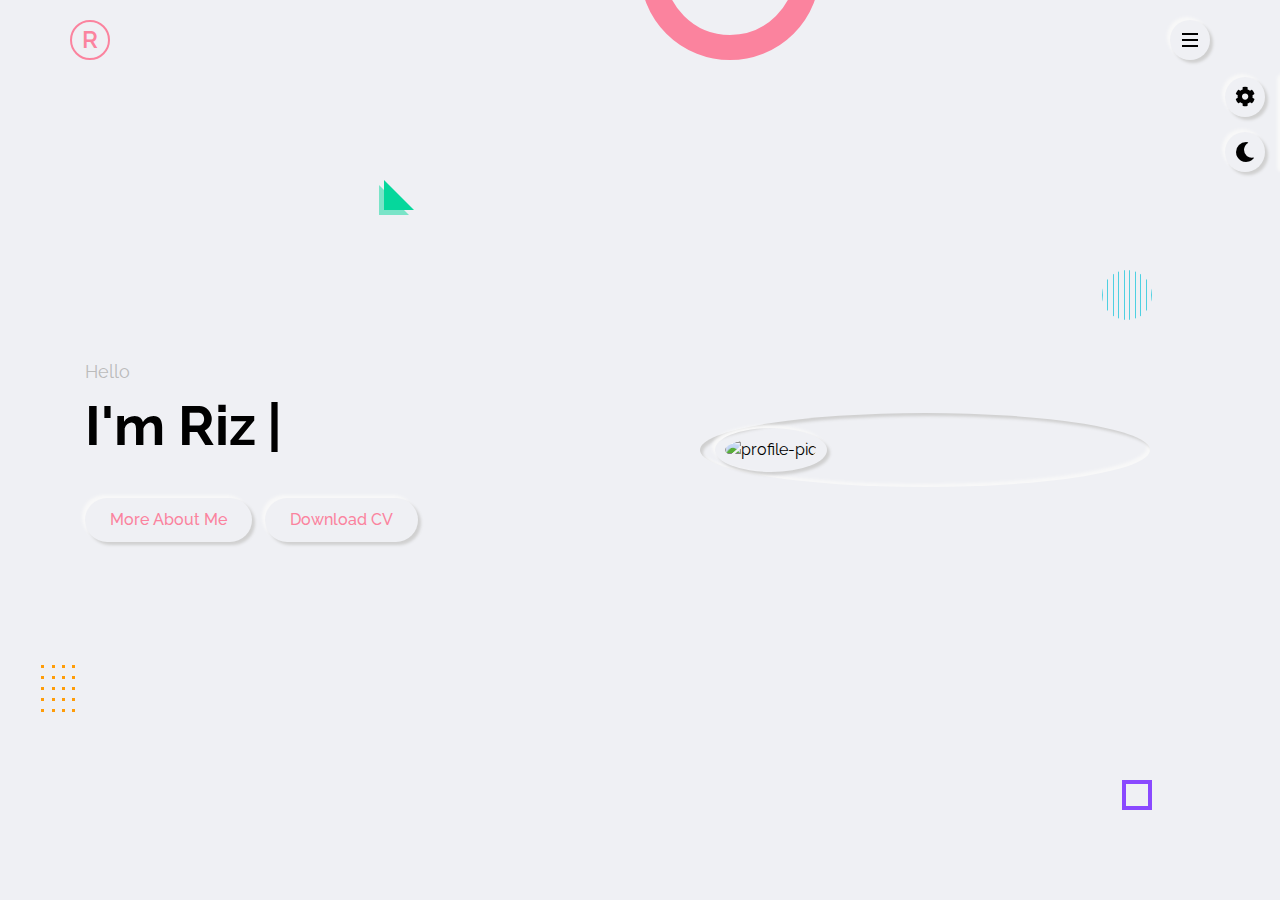
==== index.html @ 21bbe777 "Update index.html" ====
<!DOCTYPE html>
<html lang="zxx">
  <head>

    <meta charset="utf-8" />
    <title>RzkyyDev - Portofolio</title>
    <meta name="viewport" content="width=device-width,initial-scale=1.0" />
    <!-- font awesome -->
    <link rel="stylesheet" type="text/css" href="css/font-awesome.css" />
    <!-- main css -->
    <link rel="stylesheet" type="text/css" href="css/style.css" />
    <!-- responsive css -->
    <link rel="stylesheet" type="text/css" href="css/responsive.css" />
    <!-- default color skin -->
    <link rel="stylesheet" type="text/css" href="css/skins/color-1.css" />
    <!-- style switcher - for demo purpose only -->
    <link
      rel="stylesheet"
      type="text/css"
      class="alternate-style"
      title="color-1"
      href="css/skins/color-1.css"
      disabled
    />
    <link
      rel="stylesheet"
      type="text/css"
      class="alternate-style"
      title="color-2"
      href="css/skins/color-2.css"
      disabled
    />
    <link
      rel="stylesheet"
      type="text/css"
      class="alternate-style"
      title="color-3"
      href="css/skins/color-3.css"
      disabled
    />
    <link
      rel="stylesheet"
      type="text/css"
      class="alternate-style"
      title="color-4"
      href="css/skins/color-4.css"
      disabled
    />
    <link
      rel="stylesheet"
      type="text/css"
      class="alternate-style"
      title="color-5"
      href="css/skins/color-5.css"
      disabled
    />
    <!-- style switcher css -->
    <link rel="stylesheet" type="text/css" href="css/style-switcher.css" />

    <link rel="icon" type="image/png" href="https://telegra.ph/file/8cb354d6f7e291d502a62.jpg" />
  </head>

  <body>
    <!-- preloader start -->
    <div class="preloader">
      <div class="box">
        <div></div>
        <div></div>
        <div></div>
      </div>
    </div>
    <!-- preloader start -->

    <!-- header start -->
    <header class="header">
      <div class="container">
        <div class="row justify-content-between">
          <div class="logo">
            <a href="index.html">R</a>
          </div>
          <div class="hamburger-btn outer-shadow hover-in-shadow">
            <span></span>
          </div>
        </div>
      </div>
    </header>
    <!-- header end -->

    <!-- navigation menu start -->
    <nav class="nav-menu">
      <div class="close-nav-menu outer-shadow hover-in-shadow">&times;</div>
      <div class="nav-menu-inner">
        <ul>
          <li>
            <a href="#home" class="link-item inner-shadow active">Home</a>
          </li>
          <li>
            <a href="#about" class="link-item outer-shadow hover-in-shadow"
              >About</a
            >
          </li>
          <li>
            <a href="#services" class="link-item outer-shadow hover-in-shadow"
              >Services</a
            >
          </li>
          <li>
            <a href="#portfolio" class="link-item outer-shadow hover-in-shadow"
              >Portfolio</a
            >
          </li>
         <li>
            <a href="#contact" class="link-item outer-shadow hover-in-shadow"
              >Contact</a
            >
          </li>
        </ul>
      </div>
      <!-- copyright text -->
      <p class="copyright-text">&copy; 2022 RzkyFdlh</p>
    </nav>
    <div class="fade-out-effect"></div>
    <!-- navigation menu end -->

    <!-- home section start -->
    <section class="home-section section active" id="home">
      <!-- effect wrap start -->
      <div class="effect-wrap">
        <div class="effect effect-1"></div>
        <div class="effect effect-2">
          <div></div>
          <div></div>
          <div></div>
          <div></div>
          <div></div>
          <div></div>
          <div></div>
          <div></div>
          <div></div>
          <div></div>
          <div></div>
          <div></div>
          <div></div>
          <div></div>
          <div></div>
          <div></div>
          <div></div>
          <div></div>
          <div></div>
          <div></div>
        </div>
        <div class="effect effect-3"></div>
        <div class="effect effect-4"></div>
        <div class="effect effect-5">
          <div></div>
          <div></div>
          <div></div>
          <div></div>
          <div></div>
          <div></div>
          <div></div>
          <div></div>
          <div></div>
          <div></div>
        </div>
      </div>
      <!-- effect wrap end -->
      <div class="container">
        <div class="row full-screen align-items-center">
          <div class="home-text">
            <p>Hello</p>
            <h2 class="textAnimated"></h2>
            <a
              href="#about"
              class="link-item btn-1 outer-shadow hover-in-shadow"
              >More About Me</a
            >&ensp;
            <a
              href="/download/CV - M. Rizky Fadilah.pdf"
              class="link-item btn-1 outer-shadow hover-in-shadow"
              >Download CV</a
            >
          </div>
          <div class="home-img">
            <div class="img-box inner-shadow">
              <img src="https://telegra.ph/file/84972023083168a5ad133.jpg" class="outer-shadow" alt="profile-pic" />
            </div>
          </div>
        </div>
      </div>
    </section>
    <!-- home section end -->

    <!-- about section start -->
    <section class="about-section section" id="about">
      <div class="container">
        <div class="row">
          <div class="section-title">
            <h2 data-heading="main info">About Me</h2>
          </div>
        </div>
        <div class="row">
          <div class="about-img">
            <div class="img-box inner-shadow">
              <img src="https://telegra.ph/file/97f4ea877b78070648693.jpg" class="outer-shadow" alt="profil-pic" />
            </div>
            <!-- social links start -->
            <div class="social-links">
              <a
                href="https://www.facebook.com/RizkyFadilah88"
                class="outer-shadow hover-in-shadow"
                target="_blank"
                ><i class="fab fa-facebook-f"></i
              ></a>
              <a
                href="https://www.instagram.com/rizkyfadilah8_/"
                class="outer-shadow hover-in-shadow"
                target="_blank"
                ><i class="fab fa-instagram"></i
              ></a>
              <a
                href="https://wa.me/6282387804410"
                class="outer-shadow hover-in-shadow"
                target="_blank"
                ><i class="fab fa-whatsapp"></i
              ></a>
            </div>
            <!-- social links end -->
          </div>
          <div class="about-info">
            <p>
              <span
                >Hi! My name is Rizky Fadilah <br />
                I'm a Full Stack Developer</span
              >
              <br />
              <br />
              Saya belajar tentang pemrograman secara otodidak atau belajar sendiri. 
              Saya menggemari belajar tentang pemrograman sejak pandemi covid-19 bisa dibilang 2 tahun.
              Project pertama kali saya buat pada saat itu adalah bot WhatsApp, ya sekarang bot WhatsApp sudah begitu banyak tersebar dimana saja.
              Setelah project bot WhatsApp saya juga membuat game berbasis website bisa di cek <a href="https://Rizky878.github.io">Disini</a> sudah banyak game yang saya buat.
              <br />
              <br />
              Saya lahir di Tembilahan pada bulan September .., ....
              <br />
              </p>
            <a href="http://wa.me/6282255123081?text=.help" class="btn-1 outer-shadow hover-in-shadow"
              >BOT WhatsApp</a
            >
            <a
              href="#contact"
              class="link-item btn-1 outer-shadow hover-in-shadow"
              >Contact Me</a
            >
          </div>
        </div>
        <!-- about tabs start -->
        <div class="row">
          <div class="about-tabs">
            <span class="tab-item outer-shadow active" data-target=".skills"
              >Skills</span
            >
            <span class="tab-item" data-target=".experience">Experience</span>
            <span class="tab-item" data-target=".education">Education</span>
          </div>
        </div>
        <!-- about tabs end -->

        <!-- skills start -->
        <div class="row">
          <div class="skills tab-content active">
            <div class="row">
              <!-- skill item start -->
              <div class="skill-item">
                <div class="service-item-inner outer-shadow">
                  <div class="icon">
                    <img
                      src="img/icon/html.png"
                      class="img-fluid"
                    />
                  </div>
                  <h3>HTML</h3>
                </div>
              </div>
              <!-- skill item end -->

              <!-- skill item start -->
              <div class="skill-item">
                <div class="service-item-inner outer-shadow">
                  <div class="icon">
                    <img
                      src="img/icon/javascript.png"
                      class="img-fluid"
                    />
                  </div>
                  <h3>Javascript</h3>
                </div>
              </div>
              <!-- skill item end -->

              <!-- skill item start -->
              <div class="skill-item">
                <div class="service-item-inner outer-shadow">
                  <div class="icon">
                    <img
                      src="img/icon/React.png"
                      class="img-fluid"
                    />
                  </div>
                  <h3>React</h3>
                </div>
              </div>
              <!-- skill item end -->

              <!-- skill item start -->
              <div class="skill-item">
                <div class="service-item-inner outer-shadow">
                  <div class="icon">
                    <img
                      src="img/icon/bootstrap.png"
                      class="img-fluid"
                    />
                  </div>
                  <h3>Bootstrap</h3>
                </div>
              </div>
              <!-- skill item end -->

              <!-- skill item start -->
              <div class="skill-item">
                <div class="service-item-inner outer-shadow">
                  <div class="icon">
                    <img
                      src="img/icon/css.png"
                      class="img-fluid"
                    />
                  </div>
                  <h3>CSS</h3>
                </div>
              </div>
              <!-- skill item end -->

              <!-- skill item start -->
              <div class="skill-item">
                <div class="service-item-inner outer-shadow">
                  <div class="icon">
                    <img
                      src="img/icon/php.png"
                      class="img-fluid"
                    />
                  </div>
                  <h3>PHP</h3>
                </div>
              </div>
              <!-- skill item end -->
            </div>
          </div>
        </div>
        <!-- skills end -->

        <!-- experience start -->
        <div class="row">
          <div class="experience tab-content">
            <div class="row">
              <div class="timeline">
                <div class="row">
                  <!-- timeline item start -->
                  <div class="timeline-item">
                    <div class="timeline-item-inner outer-shadow">
                      <i class="fas fa-briefcase icon"></i>
                      <span>Nov, 2020 - Latest</span>
                      <h3>Bot Whatsapp</h3>
                      <h4>WhatsApp</h4>
                      <p>
                        saya membuat bot WhatsApp dengan pemograman Python, JavaScript dan Typescript.
                      </p>
                    </div>
                  </div>
                  <!-- timeline item end -->

                  <!-- timeline item start -->
                  <div class="timeline-item">
                    <div class="timeline-item-inner outer-shadow">
                      <i class="fas fa-briefcase icon"></i>
                      <span>April, 2021 - Latest</span>
                      <h3>Web Designer</h3>
                      <h4>Website</h4>
                      <p>
                        Saya memulai membuat website dengan pemograman Express JS, Pug (Jade), PHP, html, CSS, React, dan EJS.
                      </p>
                    </div>
                  </div>
                  <!-- timeline item end -->

                  <!-- timeline item start -->
                  <div class="timeline-item">
                    <div class="timeline-item-inner outer-shadow">
                      <i class="fas fa-briefcase icon"></i>
                      <span>Jan, 2022 - Latest</span>
                      <h3>Full Stack Developer</h3>
                      <h4>Dev</h4>
                      <p>
                        Saya memulai Mencoba Beberapa pemrograman front-end, Web developer, web designer, dan back-end.
                      </p>
                    </div>
                  </div>
                  <!-- timeline item end -->
                </div>
              </div>
            </div>
          </div>
        </div>
        <!-- experience end -->

        <!-- education start -->
        <div class="row">
          <div class="education tab-content">
            <div class="row">
              <div class="timeline">
                <div class="row">
                  <!-- timeline item start -->
                  <div class="timeline-item">
                    <div class="timeline-item-inner outer-shadow">
                      <i class="fas fa-graduation-cap icon"></i>
                      <span>14.. - 19..</span>
                      <h3>SDN 009 TEMBILAHAN KOTA</h3>
                      <p>Mengambil sains di rubah tingkat dasar enam tahun.</p>
                    </div>
                  </div>
                  <!-- timeline item end -->

                  <!-- timeline item start -->
                  <div class="timeline-item">
                    <div class="timeline-item-inner outer-shadow">
                      <i class="fas fa-graduation-cap icon"></i>
                      <span>19.. - 22..</span>
                      <h3>SMP 02 TEMBILAHAN HULU</h3>
                      <p>Belajar di Sekolah Menengah Atas selama kurang lebih tiga tahun.</p>
                    </div>
                  </div>
                  <!-- timeline item end -->
                </div>
              </div>
            </div>
          </div>
        </div>
        <!-- education end -->
      </div>
    </section>
    <!-- about section end -->

    <!-- services start -->
    <section class="service-section section" id="services">
      <div class="container">
        <div class="row">
          <div class="section-title">
            <h2 data-heading="services">What I Do</h2>
          </div>
        </div>
        <div class="row">
          <!-- service item start -->
          <div class="service-item">
            <div class="service-item-inner outer-shadow">
              <div class="icon inner-shadow">
                <i class="fas fa-mobile-alt"></i>
              </div>
              <h3>Responsive Design</h3>
              <p>
                Your site will display correctly in all modern browsers,
                including Google Chrome, Internet Explorer, Mozilla Firefox,
                Opera, and Safari and easy to open on Tablets / Smartphones.
              </p>
            </div>
          </div>
          <!-- service item end -->

          <!-- service item start -->
          <div class="service-item">
            <div class="service-item-inner outer-shadow">
              <div class="icon inner-shadow">
                <i class="fas fa-laptop-code"></i>
              </div>
              <h3>Web Design</h3>
              <p>
                Web-based application development and development services such
                as Profile Websites, Portals Web to Information Systems for
                broader data transactions.
              </p>
            </div>
          </div>
          <!-- service item end -->

          <!-- service item start -->
          <div class="service-item">
            <div class="service-item-inner outer-shadow">
              <div class="icon inner-shadow">
                <i class="fas fa-palette"></i>
              </div>
              <h3>UI Design</h3>
              <p>
                User interface design services for a Web or Mobile Application
                to build the application prototype you want.
              </p>
            </div>
          </div>
          <!-- service item end -->

          <!-- service item start -->
          <div class="service-item">
            <div class="service-item-inner outer-shadow">
              <div class="icon inner-shadow">
                <i class="fas fa-code"></i>
              </div>
              <h3>Clean Code</h3>
              <p>
                The website that we make will look clean because we pay
                attention to every line of code / syntax so that it is neat
                until the website is ready to use
              </p>
            </div>
          </div>
          <!-- service item end -->

          <!-- service item start -->
          <div class="service-item">
            <div class="service-item-inner outer-shadow">
              <div class="icon inner-shadow">
                <i class="fas fa-search"></i>
              </div>
              <h3>SEO Marketing</h3>
              <p>
                The website will be indexed more easily on Google search engines
                because it looks already designed in such a way as more SEO
                friendly.
              </p>
            </div>
          </div>
          <!-- service item end -->

          <!-- service item start -->
          <div class="service-item">
            <div class="service-item-inner outer-shadow">
              <div class="icon inner-shadow">
                <i class="fas fa-bullhorn"></i>
              </div>
              <h3>Great Support</h3>
              <p>
                You can consult at any time about the website that you build
                with us.
              </p>
            </div>
          </div>
          <!-- service item end -->
        </div>
      </div>
    </section>
    <!-- services end -->

    <!-- portfolio section start -->
    <section class="portfolio-section section" id="portfolio">
      <div class="container">
        <div class="row">
          <div class="section-title">
            <h2 data-heading="portfolio">Latest Works</h2>
          </div>
        </div>
        <!-- portfolio filter start -->
        <div class="row">
          <div class="portfolio-filter">
            <span class="filter-item outer-shadow active" data-target="all"
              >All</span
            >
            <span class="filter-item" data-target="back-end-developer">
              Back-end Developer</span
            >
            </div>
        </div>
        <!-- portfolio filter end -->

        <!-- portfolio items start -->
        <div class="row portfolio-items">
          <!-- portfolio item start -->
          <div class="portfolio-item" data-category="back-end-developer">
            <div class="portfolio-item-inner outer-shadow">
              <div class="portfolio-item-img">
                <img
                  src="img/portfolio/thumb/project-1.jpg"
                  alt="portfolio"
                  data-screenshots="img/portfolio/large/project-1/1.png,
                img/portfolio/large/project-1/2.jpg,
                img/portfolio/large/project-1/3.jpg,
                />

                <!-- view project btn -->
                <span class="view-project">View Project</span>
              </div>
              <p class="portfolio-item-title">Bot Whatsapp</p>
              <!-- portfolio item details start -->
              <div class="portfolio-item-details">
                <div class="row">
                  <div class="description">
                    <h3>Project Singkat:</h3>
                    <p>
                      WhatsApp bot adalah sebuah bot atau robot yang diprogram dengan berbagai perintah untuk menjalankan serangkaian instruksi yang diberikan oleh pengguna. Bot ini hanyalah sebuah akun WhatsApp yang dioperasikan oleh perangkat lunak yang memiliki fitur AI.
                    </p>
                  </div>
                  <div class="info">
                    <h3>Project Info</h3>
                    <ul>
                      <li>Date - <span>2020</span></li>
                      <li>Client - <span>Rzky</span></li>
                      <li>Tools - <span>Javascript, Typescript</span></li>
                      <li>
                        Nomor Bot - <span><a href="http://wa.me/6282255123081?text=.help">+62 822-5512-3081</a></span>
                      </li>
                    </ul>
                  </div>
                </div>
              </div>
              <!-- portfolio item details end -->
            </div>
          </div>
          <!-- portfolio item end -->
    </section>
    <!-- portfolio section end -->

    <!-- contact section start -->
    <section class="contact-section section" id="contact">
      <div class="container">
        <div class="row">
          <div class="section-title">
            <h2 data-heading="contact">Get In Touch</h2>
          </div>
        </div>
        <div class="row">
          <!-- contact-item-start -->
          <div class="contact-item">
            <div class="contact-item-inner outer-shadow">
              <i class="fas fa-phone"></i>
              <span>Phone</span>
              <p>+62-823-8780-4410</p>
            </div>
          </div>
          <!-- contact-item-end -->

          <!-- contact-item-start -->
          <div class="contact-item">
            <div class="contact-item-inner outer-shadow">
              <i class="fas fa-envelope"></i>
              <span>Email</span>
              <p>riskk9788@gmail.com</p>
            </div>
          </div>
          <!-- contact-item-end -->

          <!-- contact-item-start -->
          <div class="contact-item">
            <div class="contact-item-inner outer-shadow">
              <i class="fas fa-map-marker-alt"></i>
              <span>Address</span>
              <p>Private</p>
            </div>
          </div>
          <!-- contact-item-end -->
        </div>
        <div class="row">
          <div class="contact-form">
            <form action="index.html">
              <div class="row">
                <div class="w-50">
                  <div class="input-group outer-shadow hover-in-shadow">
                    <input
                      type="text"
                      placeholder="Name"
                      class="input-control"
                    />
                  </div>
                  <div class="input-group outer-shadow hover-in-shadow">
                    <input
                      type="text"
                      placeholder="Email"
                      class="input-control"
                    />
                  </div>
                  <div class="input-group outer-shadow hover-in-shadow">
                    <input
                      type="text"
                      placeholder="Subject"
                      class="input-control"
                    />
                  </div>
                </div>
                <div class="w-50">
                  <div class="input-group outer-shadow hover-in-shadow">
                    <textarea
                      type="text"
                      class="input-control"
                      placeholder="Message"
                    ></textarea>
                  </div>
                </div>
              </div>
              <div class="row">
                <div class="submit-btn">
                  <button
                    type="submit"
                    class="btn-1 outer-shadow hover-in-shadow"
                  >
                    Send Message
                  </button>
                </div>
              </div>
            </form>
          </div>
        </div>
      </div>
    </section>
    <!-- contact section end -->

    <!-- portfolio popup start -->
    <div class="pp portfolio-popup">
      <div class="pp-details">
        <div class="pp-details-inner">
          <div class="pp-title">
            <h2></h2>
            <p>category - <span class="pp-project-category"></span></p>
          </div>
          <div class="pp-project-details"></div>
        </div>
      </div>

      <div class="separator"></div>

      <div class="pp-main">
        <div class="pp-main-inner">
          <div class="pp-project-details-btn outer-shadow hover-in-shadow">
            Project Details <i class="fas fa-plus"></i>
          </div>
          <div class="pp-close outer-shadow hover-in-shadow">&times;</div>
          <img
            src="img/portfolio/large/project-1/1.png"
            alt="img"
            class="pp-img outer-shadow"
          />
          <div class="pp-counter"></div>
        </div>
        <div class="pp-loader">
          <div></div>
        </div>
        <!-- pp-navigation -->
        <div class="pp-prev"><i class="fas fa-play"></i></div>
        <div class="pp-next"><i class="fas fa-play"></i></div>
      </div>
    </div>
    <!-- portfolio popup end -->

    <!-- style switcher start - for demo purpose only -->
    <div class="style-switcher outer-shadow">
      <div class="style-switcher-toggler s-icon outer-shadow hover-in-shadow">
        <i class="fas fa-cog fa-spin"></i>
      </div>
      <div class="day-night s-icon outer-shadow hover-in-shadow">
        <i class="fas"></i>
      </div>

      <h3>Theme Colors</h3>
      <div class="colors">
        <span class="color-1" onclick="setActiveStyle('color-1')"></span>
        <span class="color-2" onclick="setActiveStyle('color-2')"></span>
        <span class="color-3" onclick="setActiveStyle('color-3')"></span>
        <span class="color-4" onclick="setActiveStyle('color-4')"></span>
        <span class="color-5" onclick="setActiveStyle('color-5')"></span>
      </div>
    </div>
    <!-- style switcher end -->

    <!-- main js -->
    <script src="js/main.js"></script>
    <!-- style switcher js -->
    <script src="js/style-switcher.js"></script>
  </body>
</html>
---- css/style.css ----
/*------------
font
------------*/
@import url("https://fonts.googleapis.com/css2?family=Raleway:wght@400;500;600;700&display=swap");

/*------------
global style
--------------*/
/* define css variables */
:root {
  --bg-black-900: #000000;
  --bg-black-100: #dddddd;
  --bg-black-50: #eff0f4;
  --bg-opacity: rgba(255, 255, 255, 0.5);
  --text-black-900: #000000;
  --text-black-700: #555555;
  --text-black-600: #666666;
  --text-black-300: #bbbbbb;
  --outer-shadow: 3px 3px 3px #d0d0d0, -3px -3px 3px #f8f8f8;
  --outer-shadow-0: 0 0 0 #d0d0d0, 0 0 0 #f8f8f8;
  --inner-shadow: inset 3px 3px 3px #d0d0d0, inset -3px -3px 3px #f8f8f8;
  --inner-shadow-0: inset 0 0 0 #d0d0d0, inset 0 0 0 #f8f8f8;
}

/* override custom css variables for dark theme */
body.dark{
  --bg-black-900: #ffffff;
  --bg-black-100: #353535;
  --bg-black-50: #2b2c2f;
  --bg-opacity: rgba(43, 44, 47, 0.5);
  --text-black-900: #ffffff;
  --text-black-700: #ffffff;
  --text-black-600: #bbbbbb;
  --outer-shadow: 3px 3px 3px #222327, -3px -3px 3px #363636;
  --outer-shadow-0: 0 0 0 #222327, 0 0 0 #363636;
  --inner-shadow: inset 3px 3px 3px #222327, inset -3px -3px 3px #363636;
  --inner-shadow-0: inset 0 0 0 #222327, inset 0 0 0 #363636;
}

body {
  font-size: 16px;
  line-height: 1.5;
  overflow-x: hidden;
  background-color: var(--bg-black-50);
}

body.hidden-scrolling {
  overflow-y: hidden;
}

*:not(i) {
  font-family: "Raleway", sans-serif;
  font-weight: 400;
}

* {
  margin: 0;
  padding: 0;
  box-sizing: border-box;
  outline: none;
}

:before,
:after {
  box-sizing: border-box;
}

a {
  text-decoration: none;
}

ul {
  list-style: none;
  margin: 0;
  padding: 0;
}

img {
  vertical-align: middle;
  max-width: 100%;
}

.container {
  max-width: 1140px;
  margin: auto;
}

.row {
  display: flex;
  flex-wrap: wrap;
}

.justify-content-between {
  justify-content: space-between;
}

.outer-shadow {
  box-shadow: var(--outer-shadow);
}

.inner-shadow {
  box-shadow: var(--inner-shadow);
}

.hover-in-shadow {
  position: relative;
  z-index: 1;
}

.hover-in-shadow:hover {
  box-shadow: var(--outer-shadow-0);
}

.hover-in-shadow:after {
  content: "";
  position: absolute;
  left: 0;
  top: 0;
  width: 100%;
  height: 100%;
  transition: all 0.3s ease;
  z-index: -1;
}

.hover-in-shadow:hover:after {
  box-shadow: var(--inner-shadow);
}

.align-items-center {
  align-items: center;
}

.btn-1 {
  padding: 10px 25px;
  font-size: 16px;
  font-weight: 500;
  color: var(--skin-color);
  background-color: transparent;
  line-height: 1.5;
  cursor: pointer;
  border-radius: 30px;
  transition: all 0.3s ease;
  display: inline-block;
  border: none;
}

.btn-1:after {
  border-radius: 30px;
}

.effect-wrap .effect {
  position: absolute;
  z-index: -1;
}

.effect-1 {
  width: 30px;
  height: 30px;
  border: 4px solid #8a49ff;
  right: 10%;
  bottom: 10%;
  animation: spin 10s linear infinite;
}

.effect-2 {
  left: 3%;
  bottom: 20%;
  width: 40px;
  display: flex;
  flex-wrap: wrap;
  justify-content: space-between;
  animation: topBounce 3s ease-in-out infinite;
}

.effect-2 div {
  height: 3px;
  width: 3px;
  background-color: #ff9c07;
  margin: 0 3px 8px;
}

.effect-3 {
  height: 180px;
  width: 180px;
  border: 25px solid var(--skin-color);
  border-radius: 50%;
  left: 50%;
  top: -120px;
  animation: leftBounce 3s ease-in-out infinite;
}

.effect-4 {
  border-top: 30px solid transparent;
  border-left: 30px solid #06d79c;
  left: 30%;
  top: 20%;
  animation: spin 15s linear infinite;
}

.effect-5 {
  height: 50px;
  width: 50px;
  right: 10%;
  top: 30%;
  display: flex;
  justify-content: space-between;
  border-radius: 50%;
  overflow: hidden;
  animation: spin 10s linear infinite;
}

.effect-5 div {
  width: 1px;
  background-color: #4dd0e1;
}

.effect-4:before {
  content: "";
  border-top: 30px solid transparent;
  border-left: 30px solid #06d79c;
  position: absolute;
  opacity: 0.5;
  left: -35px;
  top: -25px;
}

@keyframes spin {
  0% {
    transform: rotate(0deg);
  }

  100% {
    transform: rotate(360deg);
  }
}

@keyframes topBounce {

  0%,
  100% {
    transform: translateY(0);
  }

  50% {
    transform: translateY(25px);
  }
}

@keyframes leftBounce {

  0%,
  100% {
    transform: translateX(0);
  }

  50% {
    transform: translateX(25px);
  }
}

@keyframes fadeInTop {
  0% {
    opacity: 0;
    transform: translateY(-25px);
  }

  100% {
    opacity: 1;
    transform: translateY(0px);
  }
}

.section-title {
  padding: 0 15px;
  flex: 0 0 100%;
  max-width: 100%;
  text-align: center;
  margin-bottom: 60px;
}

.section-title h2 {
  display: inline-block;
  font-size: 30px;
  font-weight: 700;
  color: var(--text-black-900);
  text-transform: uppercase;
  margin: 0;
}

.section-title h2:before {
  content: attr(data-heading);
  display: block;
  font-size: 16px;
  font-weight: 600;
  color: var(--skin-color);
}

.section.hide {
  display: none;
}

/*-----------
preloader
-----------*/
.preloader {
  position: fixed;
  left: 0;
  top: 0;
  height: 100%;
  width: 100%;
  z-index: 1500;
  background-color: var(--bg-black-50);
  display: flex;
  align-items: center;
  justify-content: center;
}

.preloader.fade-out {
  opacity: 0;
  transition: all 0.6s ease;
}

.preloader .box {
  width: 65px;
  display: flex;
  flex-wrap: wrap;
  justify-content: space-between;
}

.preloader .box div {
  height: 15px;
  width: 15px;
  background-color: var(--skin-color);
  border-radius: 50%;
  animation: loaderAni 1s ease infinite;
}

.preloader .box div:nth-child(2) {
  animation-delay: 0.1s;
}

.preloader .box div:nth-child(3) {
  animation-delay: 0.2s;
}

@keyframes loaderAni {
  0%,100%{
    transform: translateY(0);
  }
  50%{
    transform: translateY(-30px);
  }
}

/*------------
header
-------------*/
.header {
  padding: 20px 15px;
  position: absolute;
  width: 100%;
  top: 0;
  left: 0;
  z-index: 99;
}

.header .logo a {
  display: inline-block;
  text-align: center;
  line-height: 36px;
  height: 40px;
  width: 40px;
  font-size: 24px;
  color: var(--skin-color);
  border-radius: 50%;
  border: 2px solid var(--skin-color);
  font-weight: 600;
  text-transform: uppercase;
}

.header .hamburger-btn {
  height: 40px;
  width: 40px;
  display: flex;
  align-items: center;
  cursor: pointer;
  border-radius: 50%;
  justify-content: center;
  transition: all 0.3s ease;
}

.header .hamburger-btn:after {
  border-radius: 50%;
}

.header .hamburger-btn span {
  display: block;
  height: 2px;
  width: 16px;
  background-color: var(--bg-black-900);
  position: relative;
}

.header .hamburger-btn span:before,
.header .hamburger-btn span:after {
  content: '';
  position: absolute;
  left: 0;
  width: 100%;
  height: 100%;
  background-color: var(--bg-black-900);
}

.header .hamburger-btn span:before {
  top: -6px;
}

.header .hamburger-btn span:after {
  top: 6px;
}

/*-------------
navigation menu
--------------*/
.nav-menu {
  position: fixed;
  background-color: var(--bg-black-50);
  padding: 0 15px;
  left: 0;
  top: 0;
  width: 100%;
  height: 100%;
  z-index: -1;
  opacity: 0;
  visibility: hidden;
  overflow-y: auto;
}

.fade-out-effect {
  position: fixed;
  left: 0;
  top: 0;
  width: 100%;
  height: 100%;
  background-color: var(--bg-black-50);
  z-index: -1;
  visibility: hidden;
}

.fade-out-effect.active {
  visibility: visible;
  z-index: 1000;
  animation: fadeOut 0.3s ease-out;
}

@keyframes fadeOut {
  0% {
    opacity: 1;
  }

  100% {
    opacity: 0;
  }
}

.nav-menu.open {
  visibility: visible;
  opacity: 1;
  z-index: 999;
  transition: all 0.3s ease-in;
}

.nav-menu .close-nav-menu {
  height: 40px;
  width: 40px;
  display: block;
  font-size: 35px;
  line-height: 35px;
  border-radius: 50%;
  position: absolute;
  right: 15px;
  top: 15px;
  cursor: pointer;
  text-align: center;
  color: var(--text-black-600);
}

.nav-menu .close-nav-menu:after {
  border-radius: 50%;
}

.nav-menu-inner {
  min-height: 100vh;
  display: flex;
  align-items: center;
  justify-content: center;
}

.nav-menu ul {
  padding: 15px;
}

.nav-menu ul li {
  display: block;
  margin-bottom: 20px;
  text-align: center;
}

.nav-menu ul li:last-child {
  margin-bottom: 0;
}

.nav-menu ul li a {
  display: inline-block;
  font-size: 20px;
  font-weight: 600;
  color: var(--text-black-600);
  padding: 5px 30px;
  text-transform: capitalize;
  border-radius: 30px;
  transition: all 0.3s ease;
}

.nav-menu ul li a.active {
  color: var(--skin-color);
}

.nav-menu ul li a:after {
  border-radius: 30px;
}

.nav-menu .copyright-text {
  position: absolute;
  top: 50%;
  font-size: 15px;
  color: var(--text-black-600);
  transform: translateY(-50%) rotate(-90deg);
  left: -40px;
}

/*------------
home section
-------------*/
.textAnimated::after {
  content: "|";
  margin-left: 0.2em;
  animation: blinkCursor 1.2s linear infinite;
}

@keyframes blinkCursor {
  0% {
    opacity: 1;
  }
  49% {
    opacity: 1;
  }
  50% {
    opacity: 0;
  }
  100% {
    opacity: 0;
  }
}

.home-section .full-screen {
  padding: 50px 0;
  min-height: 100vh;
}

.home-section .home-text,
.home-section .home-img {
  flex: 0 0 50%;
  max-width: 50%;
  padding: 0 15px;
}

.home-section .home-text p {
  color: var(--text-black-300);
  font-size: 18px;
  text-transform: capitalize;
  margin: 0;
}

.home-section .home-text h2 {
  font-size: 55px;
  font-weight: 700;
  color: var(--text-black-900);
  margin: 0;
}

.home-section .home-text h1 {
  font-size: 20px;
  font-weight: 500;
  color: var(--text-black-600);
  margin: 0;
  text-transform: capitalize;
}

.home-section .home-text .btn-1 {
  margin-top: 30px;
}

.home-section .home-img .img-box {
  max-width: 450px;
  display: block;
  margin: auto;
  border-radius: 50%;
  padding: 15px;
}

.home-section .home-img .img-box img {
  width: 100%;
  border-radius: 50%;
  border: 10px solid transparent;
}

/*---------------
about section
-----------------*/
.about-section {
  padding: 80px 0 0;
  min-height: 100vh;
}

.about-section .about-img {
  flex: 0 0 40%;
  max-width: 40%;
  padding: 0 15px;
}

.about-section .about-img .img-box {
  padding: 15px;
  border-radius: 5px;
}

.about-section .about-img .img-box img {
  width: 100%;
  border: 10px solid transparent;
  border-radius: 5px;
}

.about-section .about-img .social-links {
  margin-top: 20px;
  text-align: center;
}

.about-section .about-img .social-links a {
  display: inline-block;
  height: 40px;
  width: 40px;
  font-size: 0 16px;
  text-align: center;
  color: var(--text-black-600);
  margin: 0 4px;
  border-radius: 50%;
  transition: all 0.3s ease;
}

.about-section .about-img .social-links a i {
  line-height: 40px;
}

.about-section .about-img .social-links a:after {
  border-radius: 50%;
}

.about-section .about-img .social-links a:hover {
  color: var(--skin-color);
}

.about-section .about-info {
  flex: 0 0 60%;
  max-width: 60%;
  padding: 0 15px;
}

.about-section .about-info p {
  font-size: 16px;
  line-height: 26px;
  margin-bottom: 15px;
  color: var(--text-black-600);
}

.about-section .about-info span {
  font-weight: 600;
}

.about-section .about-info .btn-1 {
  margin: 30px 20px 0 0;
}

.about-section .about-tabs {
  padding: 60px 15px 50px;
  flex: 0 0 100%;
  max-width: 100%;
  text-align: center;
}

.about-section .about-tabs .tab-item {
  display: inline-block;
  margin: 0 5px 10px;
  cursor: pointer;
  padding: 5px 10px;
  border-radius: 30px;
  transition: all 0.3s ease;
  font-size: 16px;
  color: var(--text-black-600);
  font-weight: 500;
  text-transform: capitalize;
}

.about-section .about-tabs .tab-item:hover:not(.active) {
  opacity: 0.6;
}

.about-section .about-tabs .tab-item.active {
  color: var(--skin-color);
}

.about-section .tab-content {
  flex: 0 0 100%;
  max-width: 100%;
  display: none;
}

.about-section .tab-content.active {
  display: block;
  animation: fadeInTop 0.5s ease;
}

.about-section .skills {
  padding: 0 0 40px;
}

.about-section .skills .skill-item {
  flex: 0 0 50%;
  max-width: 50%;
  padding: 0 15px;
  margin-bottom: 40px;
  text-align: center;
}

.about-section .skills .skill-item img {
  height: 65px;
}

.about-section .skills .skill-item h3 {
  font-size: 16px;
  color: var(--text-black-600);
  text-transform: capitalize;
  margin: 0 0 10px;
}

.about-section .education,
.about-section .experience {
  padding-bottom: 80px;
}

.about-section .timeline {
  flex: 0 0 100%;
  max-width: 100%;
  position: relative;
}

.about-section .timeline:before {
  content: "";
  width: 1px;
  height: 100%;
  left: 50%;
  top: 0;
  background-color: var(--bg-black-100);
  position: absolute;
}

.about-section .timeline .timeline-item {
  flex: 0 0 100%;
  max-width: 100%;
  padding: 0 15px;
}

.about-section .timeline .timeline-item:nth-child(odd) {
  padding-right: calc(50% + 50px);
  text-align: right;
}

.about-section .timeline .timeline-item:nth-child(even) {
  padding-left: calc(50% + 50px);
}

.about-section .timeline .timeline-item-inner {
  padding: 30px;
  border-radius: 5px;
  position: relative;
}

.about-section .timeline .timeline-item-inner:before {
  content: "";
  position: absolute;
  width: 30px;
  height: 1px;
  background-color: var(--bg-black-100);
  top: 37px;
  z-index: -1;
}

.about-section .timeline .timeline-item:nth-child(odd) .timeline-item-inner:before {
  right: -30px;
}

.about-section .timeline .timeline-item:nth-child(even) .timeline-item-inner:before {
  left: -30px;
}

.about-section .timeline .timeline-item-inner .icon {
  height: 40px;
  width: 40px;
  background-color: var(--bg-black-50);
  text-align: center;
  border: 1px solid var(--bg-black-100);
  line-height: 40px;
  border-radius: 50%;
  font-size: 16px;
  color: var(--skin-color);
  position: absolute;
  top: 18px;
}

.about-section .timeline .timeline-item:nth-child(odd) .icon {
  right: -70px;
}

.about-section .timeline .timeline-item:nth-child(even) .icon {
  left: -70px;
}

.about-section .timeline .timeline-item-inner span {
  font-weight: 500;
  color: var(--skin-color);
  display: block;
  margin: 0 0 10px;
  text-transform: capitalize;
}

.about-section .timeline .timeline-item-inner h3 {
  font-size: 20px;
  color: var(--text-black-700);
  font-weight: 600;
  margin: 0 0 5px;
  text-transform: capitalize;
}

.about-section .timeline .timeline-item-inner h4 {
  font-size: 16px;
  font-style: italic;
  color: var(--text-black-600);
  margin: 0;
}

.about-section .timeline .timeline-item-inner p {
  font-size: 16px;
  color: var(--text-black-600);
  line-height: 26px;
  margin: 15px 0 0;
}

/*-------------------
service section
------------------*/
.service-section {
  padding: 80px 0 80px;
  min-height: 100vh;
}

.service-section .service-item {
  flex: 0 0 33.33%;
  max-width: 33.33%;
  padding: 15px;
  display: flex;
  flex-wrap: wrap;
}

.service-section .service-item-inner {
  padding: 50px 15px;
  border-radius: 5px;
  text-align: center;
  width: 100%;
}

.service-section .service-item-inner .icon {
  height: 60px;
  width: 60px;
  text-align: center;
  border-radius: 50%;
  transition: all 0.3s ease;
  display: block;
  margin: 0 auto 30px;
  position: relative;
  color: var(--text-black-600);
}

.service-section .service-item-inner .icon:after {
  content: "";
  position: absolute;
  left: 0;
  top: 0;
  width: 100%;
  height: 100%;
  border-radius: 50%;
  transition: all 0.3s ease;
}

.service-section .service-item-inner:hover .icon {
  box-shadow: var(--inner-shadow-0);
}

.service-section .service-item-inner:hover .icon:after {
  box-shadow: var(--outer-shadow);
}

.service-section .service-item-inner .icon i {
  font-size: 25px;
  line-height: 60px;
  transition: all 0.3s ease;
}

.service-section .service-item-inner:hover .icon i {
  color: var(--skin-color);
}

.service-section .service-item-inner h3 {
  font-size: 20px;
  font-weight: 600;
  color: var(--text-black-700);
  margin: 0 0 10px;
  text-transform: capitalize;
}

.service-section .service-item-inner p {
  font-size: 16px;
  color: var(--text-black-600);
  margin: 0;
  line-height: 25px;
}

/*--------------------
portfolio section
--------------------*/
.portfolio-section {
  padding: 80px 0 80px;
  min-height: 100vh;
}

.portfolio-section .section-title {
  margin-bottom: 40px;
}

.portfolio-section .portfolio-filter {
  padding: 0 15px;
  flex: 0 0 100%;
  max-width: 100%;
  text-align: center;
  margin-bottom: 20px;
}

.portfolio-section .filter-item {
  display: inline-block;
  margin: 0 5px 10px;
  padding: 5px 10px;
  border-radius: 30px;
  cursor: pointer;
  font-weight: 500;
  color: var(--text-black-600);
  text-transform: capitalize;
  font-size: 16px;
  transition: all 0.3s ease;
}

.portfolio-section .filter-item:hover:not(.active) {
  opacity: 0.6;
}

.portfolio-section .filter-item.active {
  color: var(--skin-color);
}

.portfolio-section .portfolio-item {
  flex: 0 0 33.33%;
  max-width: 33.33%;
  padding: 15px;
  display: flex;
  flex-wrap: wrap;
}

.portfolio-section .portfolio-item.hide {
  display: none;
}

.portfolio-section .portfolio-item.show {
  display: block;
  animation: fadeInTop 0.5s ease;
}

.portfolio-section .portfolio-item-inner {
  padding: 15px;
  border-radius: 5px;
  cursor: pointer;
  width: 100%;
}

.portfolio-section .portfolio-item-img img {
  border-radius: 5px;
  width: 100%;
  transition: all 0.3s ease;
}

.portfolio-section .portfolio-item-img {
  position: relative;
}

.portfolio-section .portfolio-item-inner:hover .portfolio-item-img img {
  transform: translateY(-25px);
}

.portfolio-section .portfolio-item-img .view-project {
  text-transform: capitalize;
  font-size: 16px;
  font-weight: 500;
  color: var(--skin-color);
  transition: all 0.3s ease;
  position: absolute;
  left: 0;
  bottom: -4px;
  transform: translateY(-5px);
  z-index: -1;
  opacity: 0;
}

.portfolio-section .portfolio-item-inner:hover .view-project {
  transform: translateY(0px);
  opacity: 1;
}

.portfolio-section .portfolio-item-details {
  display: none;
}

.portfolio-section .portfolio-item-inner p {
  font-size: 16px;
  margin: 10px 0 0;
  color: var(--text-black-600);
  text-transform: capitalize;
}

/*---------------
portfolio popup
---------------*/
.portfolio-popup {
  background-color: var(--bg-black-50);
  position: fixed;
  left: 0;
  top: 0;
  width: 100%;
  height: 100%;
  z-index: 1000;
  overflow-y: auto;
  opacity: 0;
  visibility: hidden;
  transition: all 0.3s ease;
}

.portfolio-popup.open {
  visibility: visible;
  opacity: 1;
}

.portfolio-popup .pp-loader {
  position: fixed;
  left: 0;
  top: 0;
  height: 100%;
  width: 100%;
  z-index: 1005;
  background-color: var(--bg-opacity);
  display: flex;
  align-items: center;
  justify-content: center;
  visibility: hidden;
  opacity: 0;
}

.portfolio-popup .pp-loader.active {
  visibility: visible;
  opacity: 1;
}

.portfolio-popup .pp-loader div {
  height: 40px;
  width: 40px;
  border: 3px solid var(--skin-color);
  border-radius: 50%;
  border-right: 3px solid transparent;
  animation: spin 2s linear infinite;
}

.portfolio-popup .pp-details {
  max-width: 1350px;
  width: calc(85% + 30px);
  margin: auto;
  max-height: 0;
  overflow: hidden;
  opacity: 0;
  transition: all 0.5s ease;
}

.portfolio-popup .pp-details.active {
  opacity: 1;
}

.portfolio-popup .pp-details-inner {
  padding: 30px 0;
}

.portfolio-popup .pp-title {
  padding: 0 15px;
}

.portfolio-popup .pp-title h2 {
  font-size: 28px;
  color: var(--text-black-900);
  text-transform: capitalize;
  font-weight: 600;
  margin: 0 0 5px;
}

.portfolio-popup .pp-title p {
  font-size: 14px;
  font-weight: 600;
  color: var(--text-black-600);
  margin: 0 0 15px;
  border-bottom: 1px solid var(--bg-black-100);
  padding-bottom: 10px;
}

.portfolio-popup .pp-title p span {
  font-weight: 400;
  text-transform: capitalize;
}

.portfolio-popup .pp-project-details h3 {
  font-size: 20px;
  font-weight: 600;
  color: var(--text-black-700);
  margin: 0 0 15px;
  text-transform: capitalize;
}

.portfolio-popup .description {
  flex: 0 0 65%;
  max-width: 65%;
  padding: 15px;
}

.portfolio-popup .description p {
  font-size: 16px;
  color: var(--text-black-600);
  line-height: 26px;
  margin: 0;
}

.portfolio-popup .info {
  flex: 0 0 35%;
  max-width: 35%;
  padding: 15px;
}

.portfolio-popup .info ul li {
  display: block;
  margin-bottom: 10px;
  font-weight: 600;
  color: var(--text-black-600);
  font-size: 16px;
}

.portfolio-popup .info ul li span {
  font-weight: 400;
}

.portfolio-popup .info ul li a {
  color: var(--skin-color);
}

.portfolio-popup .info ul li:last-child {
  margin-bottom: 0;
}

.portfolio-popup .separator {
  height: 1px;
  width: 100%;
  display: block;
  background-color: var(--bg-black-100);
}

.portfolio-popup .pp-img {
  max-width: 100%;
  width: auto;
  height: auto;
  padding: 10px;
  border-radius: 5px;
}

.portfolio-popup .pp-main {
  min-height: 100vh;
  max-width: 1350px;
  width: 85%;
  margin: auto;
  display: flex;
  align-items: center;
  justify-content: center;
}

.portfolio-popup .pp-main-inner {
  padding: 70px 0 50px;
  position: relative;
}

.portfolio-popup .pp-project-details-btn {
  position: absolute;
  left: 0;
  border-radius: 30px;
  font-size: 16px;
  font-weight: 500;
  color: var(--skin-color);
  top: 15px;
  cursor: pointer;
  padding: 0 15px;
  height: 40px;
  line-height: 40px;
  transition: all 0.3s ease;
}

.portfolio-popup .pp-project-details-btn i {
  margin-left: 4px;
}

.portfolio-popup .pp-project-details-btn:after {
  border-radius: 30px;
}

.portfolio-popup .pp-close {
  position: absolute;
  right: 0;
  border-radius: 50%;
  height: 40px;
  width: 40px;
  top: 15px;
  text-align: center;
  line-height: 35px;
  font-size: 35px;
  color: var(--text-black-600);
  cursor: pointer;
  transition: all 0.3s ease;
}

.portfolio-popup .pp-close:after {
  border-radius: 50%;
}

.portfolio-popup .pp-counter {
  position: absolute;
  right: 0;
  height: 40px;
  line-height: 40px;
  bottom: 5px;
  font-size: 16px;
  color: var(--text-black-600);
}

.portfolio-popup .pp-prev,
.portfolio-popup .pp-next {
  position: fixed;
  top: 50%;
  height: 40px;
  width: 40px;
  text-align: center;
  font-size: 20px;
  cursor: pointer;
  z-index: 1010;
  color: var(--text-black-900);
  transition: all 0.3s ease;
  opacity: 0.5;
}

.portfolio-popup .pp-prev:hover,
.portfolio-popup .pp-next:hover {
  opacity: 1;
}

.portfolio-popup .pp-prev i,
.portfolio-popup .pp-next i {
  line-height: 40px;
}

.portfolio-popup .pp-prev i {
  transform: rotate(180deg);
}

.portfolio-popup .pp-prev {
  left: 15px;
}

.portfolio-popup .pp-next {
  right: 15px;
}

/*-----------------------
testimonial section
------------------------*/
.testimonial-section {
  padding: 80px 0 80px;
  min-height: 100vh;
}

.testimonial-section .testi-box {
  width: 100%;
  max-width: 600px;
  margin: auto;
  padding: 0 15px;
}

.testimonial-section .testi-slider {
  border-radius: 5px;
  overflow: hidden;
}

.testimonial-section .testi-slider-container {
  display: flex;
  transition: margin 1s ease;
  align-items: center;
}

.testimonial-section .testi-item {
  padding: 30px;
  text-align: center;
  position: relative;
}

.testimonial-section .testi-item i {
  position: absolute;
  font-size: 30px;
  color: var(--text-black-600);
  opacity: 0.1;
}

.testimonial-section .testi-item i.left {
  left: 5px;
  top: 5px;
}

.testimonial-section .testi-item i.right {
  right: 5px;
  bottom: 5px;
}

.testimonial-section .testi-item p {
  font-size: 16px;
  line-height: 26px;
  color: var(--text-black-600);
  margin: 0 0 30px;
}

.testimonial-section .testi-item img {
  max-width: 70px;
  display: inline-block;
  width: 100%;
}

.testimonial-section .testi-item span {
  display: block;
  margin: 10px 0 0;
  font-weight: 600;
  font-size: 16px;
  color: var(--text-black-700);
  text-transform: capitalize;
}

.testimonial-section .testi-slider-nav {
  margin-top: 30px;
  text-align: center;
}

.testimonial-section .testi-slider-nav span {
  height: 40px;
  width: 40px;
  color: var(--skin-color);
  display: inline-block;
  font-size: 20px;
  cursor: pointer;
  transition: all 0.3s ease;
  border-radius: 50%;
  margin: 0 4px;
}

.testimonial-section .testi-slider-nav span:after {
  border-radius: 50%;
}

.testimonial-section .testi-slider-nav span i {
  line-height: 40px;
}

/*------------------------
contact section
------------------------*/
.contact-section {
  padding: 80px 0 80px;
  min-height: 100vh;
}

.contact-section .contact-item {
  flex: 0 0 33.33%;
  max-width: 33.33%;
  padding: 15px;
  display: flex;
}

.contact-section .contact-item-inner {
  padding: 30px 15px;
  text-align: center;
  border-radius: 5px;
  width: 100%;
}

.contact-section .contact-item-inner i {
  font-size: 25px;
  color: var(--skin-color);
}

.contact-section .contact-item-inner span {
  display: block;
  font-size: 16px;
  font-weight: 600;
  color: var(--text-black-700);
  margin: 15px 0 10px;
  text-transform: capitalize;
}

.contact-section .contact-item-inner p {
  font-size: 16px;
  color: var(--text-black-600);
  line-height: 26px;
  margin: 0;
  word-break: break-word;
}

.contact-section .contact-form {
  flex: 0 0 100%;
  max-width: 100%;
  margin-top: 50px;
}

.contact-section .w-50 {
  padding: 0 15px;
  flex: 0 0 50%;
  max-width: 50%;
}

.contact-section .input-group {
  margin: 0 0 25px;
  transition: all 0.3s ease;
  border-radius: 30px;
}

.contact-section .input-group:after {
  border-radius: 30px;
}

.contact-section .input-group .input-control {
  height: 45px;
  display: block;
  width: 100%;
  border-radius: 30px;
  border: none;
  background-color: transparent;
  font-size: 16px;
  padding: 0 15px;
  color: var(--text-black-700);
}

.contact-section .input-group textarea.input-control {
  height: 184px;
  padding-top: 15px;
  resize: none;
}

.contact-section .submit-btn {
  flex: 0 0 100%;
  max-width: 100%;
  text-align: right;
  padding-top: 0 15px;
}
---- css/responsive.css ----
@media(max-width: 991px) {
	.portfolio-section .portfolio-item,
	.service-section .service-item {
		flex: 0 0 50%;
    	max-width: 50%;
	}
}

@media(max-width: 767px) {
	.contact-section .w-50,
	.contact-section .contact-item,
	.portfolio-popup .description,
	.portfolio-popup .info,
	.portfolio-section .portfolio-item,
	.service-section .service-item,
	.about-section .skills .skill-item,
	.about-section .about-info,
	.about-section .about-img,
	.home-section .home-text,
	.home-section .home-img {
		flex: 0 0 100%;
    	max-width: 100%;
	}
	.home-section .home-text {
		order: 2;
	}
	.contact-section .submit-btn,
	.home-section .home-text {
		text-align: center;
	}
	.home-section .full-screen {
		padding: 100px 0;
	}
	.home-section .home-img .img-box {
		margin-bottom: 40px;
		max-width: 350px;
	}
	.effect-3 {
		margin-left: -60px;
	}
	.effect-4 {
		left: 15%;
	}
	.effect-5 {
		right: 4%;
	}
	.about-section .about-img {
		padding-bottom: 30px;
	}
	.about-section .timeline .timeline-item:nth-child(odd) {
		padding-right: 15px;
    	text-align: left;
    	padding-left: 75px;
	}
	.about-section .timeline .timeline-item:nth-child(even) {
		padding-left: 75px;
	}
	.about-section .timeline:before {
		left: 35px;
	}
	.about-section .timeline .timeline-item:nth-child(odd) .icon {
		right: auto;
		left: -60px;
	}
	.about-section .timeline .timeline-item:nth-child(even) .icon {
		left: -60px;
	}
	.about-section .timeline .timeline-item {
		margin-bottom: 40px;
	}
	.about-section .timeline .timeline-item:last-child {
		margin-bottom: 0;
	}
	.about-section .timeline .timeline-item:nth-child(odd) .timeline-item-inner:before {
		left: -30px;
		right: auto;
	}
}

@media(max-width: 574px) {
	.home-section .home-img .img-box {
		max-width: 260px;
	}
	.home-section .home-text h2 {
		font-size: 40px;
	}
}
---- css/skins/color-1.css ----
:root{
	--skin-color:#fb839e;
}
---- css/skins/color-1.css ----
:root{
	--skin-color:#fb839e;
}
---- css/skins/color-2.css ----
:root{
	--skin-color:#ec9412;
}
---- css/skins/color-3.css ----
:root{
	--skin-color:#1fc586;
}
---- css/skins/color-4.css ----
:root{
	--skin-color:#2eb1ed;
}
---- css/skins/color-5.css ----
:root{
	--skin-color:#cc3a3b;
}
---- css/style-switcher.css ----
.style-switcher {
    position: fixed;
    right: 0;
    top: 77px;
    padding: 15px;
    width: 200px;
    z-index: 101;
    border-radius: 5px;
    transition: all 0.3s ease;
    transform: translateX(100%);
}

.style-switcher.open {
    transform: translateX(-15px);
}

.style-switcher .s-icon {
    position: absolute;
    height: 40px;
    width: 40px;
    text-align: center;
    font-size: 20px;
    color: var(--text-black-900);
    right: 100%;
    margin-right: 15px;
    cursor: pointer;
    transition: all 0.3s ease;
    border-radius: 50%;
}

.style-switcher .s-icon i {
    line-height: 40px;
}

.style-switcher .s-icon:after {
    border-radius: 50%;
}

.style-switcher .style-switcher-toggler {
    top: 0;
}

.style-switcher .day-night {
    top: 55px;
}

.style-switcher h3 {
    margin: 0 0 10px;
    color: var(--text-black-700);
    font-style: 16px;
    font-weight: 600;
    text-transform: capitalize;
}

.style-switcher .colors {
    display: flex;
    flex-wrap: wrap;
    justify-content: space-between;
}

.style-switcher .colors span {
    display: inline-block;
    height: 30px;
    width: 30px;
    border-radius: 50%;
    cursor: pointer;
}

.style-switcher .color-1 {
    background-color: #fb839e;
}

.style-switcher .color-2 {
    background-color: #ec9412;
}

.style-switcher .color-3 {
    background-color: #1fc586;
}

.style-switcher .color-4 {
    background-color: #2eb1ed;
}

.style-switcher .color-5 {
    background-color: #cc3a3b;
}
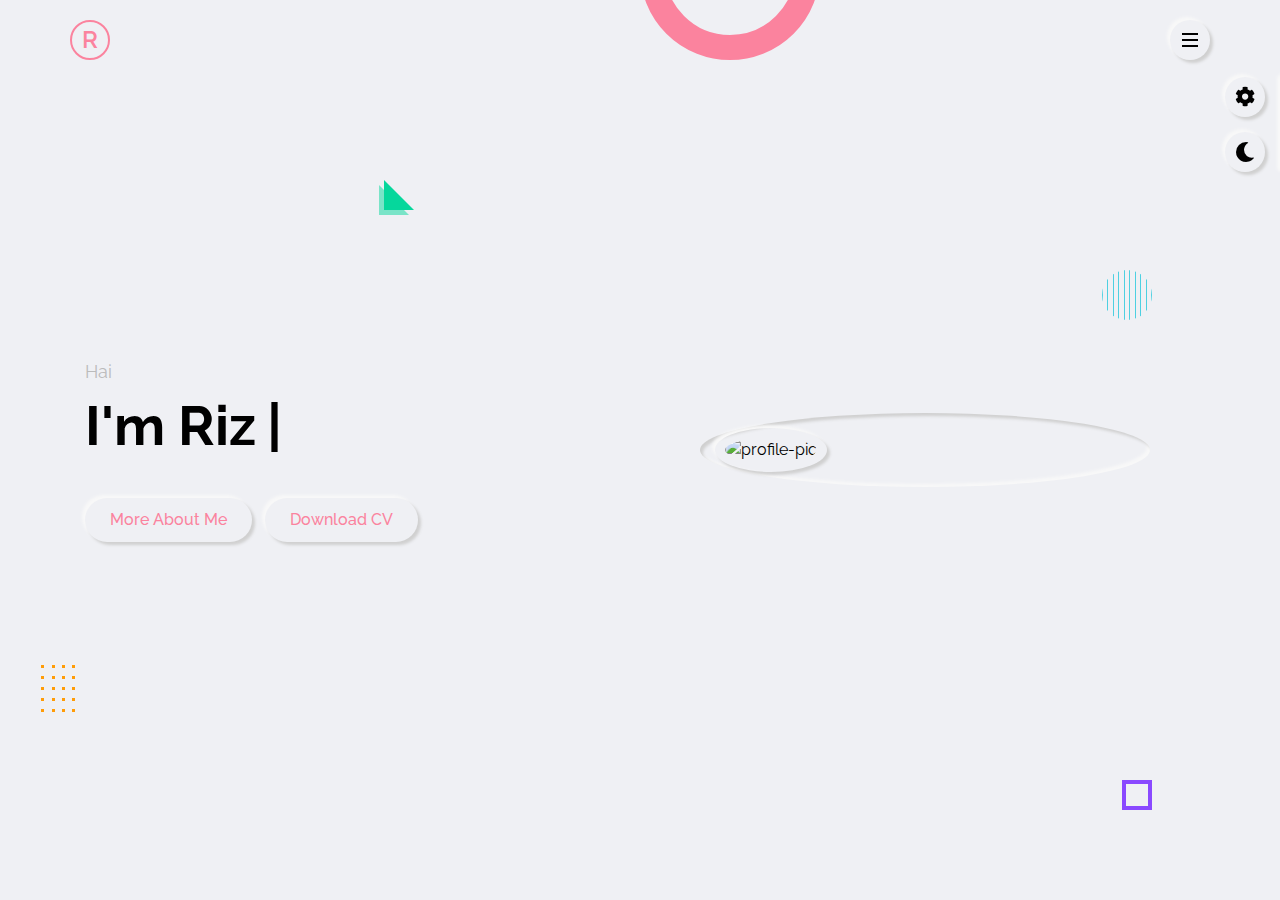
==== commit 9b65f24d: "Update index.html" ====
--- a/index.html
+++ b/index.html
@@ -1,19 +1,13 @@
 <!DOCTYPE html>
 <html lang="zxx">
   <head>
-
     <meta charset="utf-8" />
     <title>RzkyyDev - Portofolio</title>
     <meta name="viewport" content="width=device-width,initial-scale=1.0" />
-    <!-- font awesome -->
     <link rel="stylesheet" type="text/css" href="css/font-awesome.css" />
-    <!-- main css -->
     <link rel="stylesheet" type="text/css" href="css/style.css" />
-    <!-- responsive css -->
     <link rel="stylesheet" type="text/css" href="css/responsive.css" />
-    <!-- default color skin -->
     <link rel="stylesheet" type="text/css" href="css/skins/color-1.css" />
-    <!-- style switcher - for demo purpose only -->
     <link
       rel="stylesheet"
       type="text/css"
@@ -54,14 +48,12 @@
       href="css/skins/color-5.css"
       disabled
     />
-    <!-- style switcher css -->
     <link rel="stylesheet" type="text/css" href="css/style-switcher.css" />
 
     <link rel="icon" type="image/png" href="https://telegra.ph/file/8cb354d6f7e291d502a62.jpg" />
   </head>
 
   <body>
-    <!-- preloader start -->
     <div class="preloader">
       <div class="box">
         <div></div>
@@ -69,9 +61,7 @@
         <div></div>
       </div>
     </div>
-    <!-- preloader start -->
-
-    <!-- header start -->
+
     <header class="header">
       <div class="container">
         <div class="row justify-content-between">
@@ -84,9 +74,7 @@
         </div>
       </div>
     </header>
-    <!-- header end -->
-
-    <!-- navigation menu start -->
+
     <nav class="nav-menu">
       <div class="close-nav-menu outer-shadow hover-in-shadow">&times;</div>
       <div class="nav-menu-inner">
@@ -116,15 +104,11 @@
           </li>
         </ul>
       </div>
-      <!-- copyright text -->
       <p class="copyright-text">&copy; 2022 RzkyFdlh</p>
     </nav>
     <div class="fade-out-effect"></div>
-    <!-- navigation menu end -->
-
-    <!-- home section start -->
+
     <section class="home-section section active" id="home">
-      <!-- effect wrap start -->
       <div class="effect-wrap">
         <div class="effect effect-1"></div>
         <div class="effect effect-2">
@@ -168,7 +152,7 @@
       <div class="container">
         <div class="row full-screen align-items-center">
           <div class="home-text">
-            <p>Hello</p>
+            <p>Hai</p>
             <h2 class="textAnimated"></h2>
             <a
               href="#about"
@@ -202,7 +186,7 @@
         <div class="row">
           <div class="about-img">
             <div class="img-box inner-shadow">
-              <img src="https://telegra.ph/file/97f4ea877b78070648693.jpg" class="outer-shadow" alt="profil-pic" />
+              <img src="https://telegra.ph/file/84972023083168a5ad133.jpg" class="outer-shadow" alt="profil-pic" />
             </div>
             <!-- social links start -->
             <div class="social-links">
@@ -211,6 +195,12 @@
                 class="outer-shadow hover-in-shadow"
                 target="_blank"
                 ><i class="fab fa-facebook-f"></i
+              ></a>
+              <a
+                href="https://www.tiktok.com/@rizky1123"
+                class="outer-shadow hover-in-shadow"
+                target="_blank"
+                ><i class="fab fa-tiktok"></i
               ></a>
               <a
                 href="https://www.instagram.com/rizkyfadilah8_/"
@@ -223,6 +213,12 @@
                 class="outer-shadow hover-in-shadow"
                 target="_blank"
                 ><i class="fab fa-whatsapp"></i
+              ></a>
+              <a
+                href="https://github.com/Rizky878"
+                class="outer-shadow hover-in-shadow"
+                target="_blank"
+                ><i class="fab fa-github"></i
               ></a>
             </div>
             <!-- social links end -->
@@ -241,11 +237,11 @@
               Setelah project bot WhatsApp saya juga membuat game berbasis website bisa di cek <a href="https://Rizky878.github.io">Disini</a> sudah banyak game yang saya buat.
               <br />
               <br />
-              Saya lahir di Tembilahan pada bulan September .., ....
+              Saya lahir di Tembilahan pada tanggal 20 dan bulan September
               <br />
               </p>
-            <a href="http://wa.me/6282255123081?text=.help" class="btn-1 outer-shadow hover-in-shadow"
-              >BOT WhatsApp</a
+            <a href="#portfolio" class="link-item btn-1 outer-shadow hover-in-shadow"
+              >My Portfolio</a
             >
             <a
               href="#contact"
@@ -368,11 +364,11 @@
                   <div class="timeline-item">
                     <div class="timeline-item-inner outer-shadow">
                       <i class="fas fa-briefcase icon"></i>
-                      <span>Nov, 2020 - Latest</span>
+                      <span>Nov, 2020 - 2022</span>
                       <h3>Bot Whatsapp</h3>
                       <h4>WhatsApp</h4>
                       <p>
-                        saya membuat bot WhatsApp dengan pemograman Python, JavaScript dan Typescript.
+                        saya membuat bot WhatsApp dengan pemograman JavaScript dan Typescript.
                       </p>
                     </div>
                   </div>
@@ -422,7 +418,7 @@
                   <div class="timeline-item">
                     <div class="timeline-item-inner outer-shadow">
                       <i class="fas fa-graduation-cap icon"></i>
-                      <span>14.. - 19..</span>
+                      <span>2014 - 2019</span>
                       <h3>SDN 009 TEMBILAHAN KOTA</h3>
                       <p>Mengambil sains di rubah tingkat dasar enam tahun.</p>
                     </div>
@@ -433,9 +429,20 @@
                   <div class="timeline-item">
                     <div class="timeline-item-inner outer-shadow">
                       <i class="fas fa-graduation-cap icon"></i>
-                      <span>19.. - 22..</span>
+                      <span>2019 - 2022</span>
                       <h3>SMP 02 TEMBILAHAN HULU</h3>
                       <p>Belajar di Sekolah Menengah Atas selama kurang lebih tiga tahun.</p>
+                    </div>
+                  </div>
+                  <!-- timeline item end -->
+
+                   <!-- timeline item start -->
+                   <div class="timeline-item">
+                    <div class="timeline-item-inner outer-shadow">
+                      <i class="fas fa-graduation-cap icon"></i>
+                      <span>2022 - latest</span>
+                      <h3>SMKN 01 TEMBILAHAN</h3>
+                      <p>Belajar di Sekolah Menengah Kejuruan dan mengambil jurusan pemasaran.</p>
                     </div>
                   </div>
                   <!-- timeline item end -->
@@ -466,9 +473,9 @@
               </div>
               <h3>Responsive Design</h3>
               <p>
-                Your site will display correctly in all modern browsers,
-                including Google Chrome, Internet Explorer, Mozilla Firefox,
-                Opera, and Safari and easy to open on Tablets / Smartphones.
+                Situs Anda akan ditampilkan dengan benar di semua browser modern,
+                termasuk Google Chrome, Internet Explorer, Mozilla Firefox,
+                Opera, dan Safari dan mudah dibuka di Tablet/Smartphone.
               </p>
             </div>
           </div>
@@ -482,9 +489,9 @@
               </div>
               <h3>Web Design</h3>
               <p>
-                Web-based application development and development services such
-                as Profile Websites, Portals Web to Information Systems for
-                broader data transactions.
+                Pengembangan aplikasi berbasis web dan layanan pengembangan seperti itu
+                seperti Profile Website, Portal Web hingga Sistem Informasi untuk
+                transaksi data yang lebih luas.
               </p>
             </div>
           </div>
@@ -498,8 +505,8 @@
               </div>
               <h3>UI Design</h3>
               <p>
-                User interface design services for a Web or Mobile Application
-                to build the application prototype you want.
+                Layanan desain antarmuka pengguna untuk Aplikasi Web atau Seluler
+                untuk membangun prototipe aplikasi yang Anda inginkan
               </p>
             </div>
           </div>
@@ -513,9 +520,9 @@
               </div>
               <h3>Clean Code</h3>
               <p>
-                The website that we make will look clean because we pay
-                attention to every line of code / syntax so that it is neat
-                until the website is ready to use
+                Website yang kita buat akan terlihat bersih karena kita bayar
+                perhatikan setiap baris kode/sintaks agar rapi
+                hingga website siap digunakan
               </p>
             </div>
           </div>
@@ -529,9 +536,24 @@
               </div>
               <h3>SEO Marketing</h3>
               <p>
-                The website will be indexed more easily on Google search engines
-                because it looks already designed in such a way as more SEO
-                friendly.
+                Website akan lebih mudah terindeks di mesin pencari Google
+                karena tampilannya sudah didesain sedemikian rupa agar lebih SEO
+                ramah.
+              </p>
+            </div>
+          </div>
+          <!-- service item end -->
+
+          <!-- service item start -->
+          <div class="service-item">
+            <div class="service-item-inner outer-shadow">
+              <div class="icon inner-shadow">
+                <i class="fas fa-video"></i>
+              </div>
+              <h3>Editing Video</h3>
+              <p>
+                Saya bisa mengedit video yang anda ingin kan, saya telah mengedit
+                banyak video mulai dari edukasi maupun cinematic
               </p>
             </div>
           </div>
@@ -545,8 +567,8 @@
               </div>
               <h3>Great Support</h3>
               <p>
-                You can consult at any time about the website that you build
-                with us.
+                Anda dapat berkonsultasi kapan saja mengenai website yang Anda bangun
+                bersama kami.
               </p>
             </div>
           </div>
@@ -572,6 +594,9 @@
             >
             <span class="filter-item" data-target="back-end-developer">
               Back-end Developer</span
+            >
+            <span class="filter-item" data-target="front-end-developer">
+              Front-end Developer</span
             >
             </div>
         </div>
@@ -588,7 +613,7 @@
                   alt="portfolio"
                   data-screenshots="img/portfolio/large/project-1/1.png,
                 img/portfolio/large/project-1/2.jpg,
-                img/portfolio/large/project-1/3.jpg,
+                img/portfolio/large/project-1/3.jpg"
                 />
 
                 <!-- view project btn -->
@@ -621,6 +646,227 @@
             </div>
           </div>
           <!-- portfolio item end -->
+
+          <!-- portfolio item start -->
+          <div class="portfolio-item" data-category="front-end-developer">
+            <div class="portfolio-item-inner outer-shadow">
+              <div class="portfolio-item-img">
+                <img
+                  src="img/portfolio/thumb/project-2.jpg"
+                  alt="portfolio"
+                  data-screenshots="img/portfolio/large/project-2/1.jpg,
+                img/portfolio/large/project-2/2.jpg"
+                />
+
+                <!-- view project btn -->
+                <span class="view-project">View Project</span>
+              </div>
+              <p class="portfolio-item-title">Quotes Anime</p>
+              <!-- portfolio item details start -->
+              <div class="portfolio-item-details">
+                <div class="row">
+                  <div class="description">
+                    <h3>Description:</h3>
+                    <p>
+                      Quotes Anime yang dilengkapi dengan date dan nama anime serta dengan nama karakternyaa
+                    </p>
+                  </div>
+                  <div class="info">
+                    <h3>Project Info</h3>
+                    <ul>
+                      <li>Date - <span>2023</span></li>
+                      <li>Client - <span>Rzky</span></li>
+                      <li>Tools - <span>React JS</span></li>
+                      <li>
+                        Preview - <span><a href="http://quotes.rzky.site">Quotes Anime</a></span>
+                      </li>
+                      <li>
+                        Source Code - <span><a href="https://github.com/Rizky878/quotes-anime-generator">SC Quotes Anime</a></span>
+                      </li>
+                    </ul>
+                  </div>
+                </div>
+              </div>
+              <!-- portfolio item details end -->
+            </div>
+          </div>
+          <div class="portfolio-item" data-category="front-end-developer">
+            <div class="portfolio-item-inner outer-shadow">
+              <div class="portfolio-item-img">
+                <img
+                  src="img/portfolio/thumb/project-3.png"
+                  alt="portfolio"
+                  data-screenshots="img/portfolio/large/project-3/1.png"
+                />
+                <span class="view-project">View Project</span>
+              </div>
+              <p class="portfolio-item-title">Image Search</p>
+              <div class="portfolio-item-details">
+                <div class="row">
+                  <div class="description">
+                    <h3>Description:</h3>
+                    <p>
+                      Image Search website simple dan menggunakan ajax untuk animation 
+                    </p>
+                  </div>
+                  <div class="info">
+                    <h3>Project Info</h3>
+                    <ul>
+                      <li>Date - <span>2022</span></li>
+                      <li>Client - <span>Rzky</span></li>
+                      <li>Tools - <span>Javascript, EJS, HTML, AJAX, CSS</span></li>
+                      <li>
+                        Preview - <span>-</span>
+                      </li>
+                      <li>
+                        Source Code - <span><a href="https://github.com/Rizky878/imagesearch-website">SC Image Search</a></span>
+                      </li>
+                    </ul>
+                  </div>
+                </div>
+              </div>
+              <!-- portfolio item details end -->
+
+            </div>
+          </div>
+          <!-- portfolio item end -->
+
+           <!-- portfolio item start -->
+           <div class="portfolio-item" data-category="front-end-developer">
+            <div class="portfolio-item-inner outer-shadow">
+              <div class="portfolio-item-img">
+                <img
+                  src="img/portfolio/thumb/project-4.png"
+                  alt="portfolio"
+                  data-screenshots="img/portfolio/large/project-4/1.png,
+                  img/portfolio/large/project-4/2.png"
+                />
+
+                <!-- view project btn -->
+                <span class="view-project">View Project</span>
+              </div>
+              <p class="portfolio-item-title">Kisah Nabi</p>
+              <!-- portfolio item details start -->
+              <div class="portfolio-item-details">
+                <div class="row">
+                  <div class="description">
+                    <h3>Description:</h3>
+                    <p>
+                      Kisah Nabi yang dilengkapi dengan bio data nabi.
+                    </p>
+                  </div>
+                  <div class="info">
+                    <h3>Project Info</h3>
+                    <ul>
+                      <li>Date - <span>2022</span></li>
+                      <li>Client - <span>Rzky</span></li>
+                      <li>Tools - <span>Javascript, EJS, HTML, CSS</span></li>
+                      <li>
+                        Preview - <span>-</span>
+                      </li>
+                      <li>
+                        Source Code - <span><a href="https://github.com/Rizky878/kisah-nabi-website">SC Kisah Nabi</a></span>
+                      </li>
+                    </ul>
+                  </div>
+                </div>
+              </div>
+              <!-- portfolio item details end -->
+            </div>
+          </div>
+          <!-- portfolio item end -->
+          
+               <!-- portfolio item start -->
+           <div class="portfolio-item" data-category="front-end-developer">
+            <div class="portfolio-item-inner outer-shadow">
+              <div class="portfolio-item-img">
+                <img
+                  src="img/portfolio/thumb/project-5.png"
+                  alt="portfolio"
+                  data-screenshots="img/portfolio/large/project-5/1.png,
+                  img/portfolio/large/project-5/2.png"
+                />
+
+                <!-- view project btn -->
+                <span class="view-project">View Project</span>
+              </div>
+              <p class="portfolio-item-title">What Music</p>
+              <!-- portfolio item details start -->
+              <div class="portfolio-item-details">
+                <div class="row">
+                  <div class="description">
+                    <h3>Description:</h3>
+                    <p>
+                      What Music ini bekerja seperti mencari lagu menggunakan audio mentahan atau potongan audio mulai dari 15-30 detik.
+                    </p>
+                  </div>
+                  <div class="info">
+                    <h3>Project Info</h3>
+                    <ul>
+                      <li>Date - <span>2022</span></li>
+                      <li>Client - <span>Rzky</span></li>
+                      <li>Tools - <span>Javascript, EJS, HTML, CSS</span></li>
+                      <li>
+                        Preview - <span>-</span>
+                      </li>
+                      <li>
+                        Source Code - <span><a href="https://github.com/Rizky878/whatmusic-rzkyy">SC What Music</a></span>
+                      </li>
+                    </ul>
+                  </div>
+                </div>
+              </div>
+              <!-- portfolio item details end -->
+
+            </div>
+          </div>
+          <!-- portfolio item end -->
+
+           <!-- portfolio item start -->
+           <div class="portfolio-item" data-category="back-end-developer">
+            <div class="portfolio-item-inner outer-shadow">
+              <div class="portfolio-item-img">
+                <img
+                  src="img/portfolio/thumb/project-6.jpg"
+                  alt="portfolio"
+                  data-screenshots="img/portfolio/large/project-6/1.jpg"
+                />
+
+                <!-- view project btn -->
+                <span class="view-project">View Project</span>
+              </div>
+              <p class="portfolio-item-title">NGL SPAMMER</p>
+              <!-- portfolio item details start -->
+              <div class="portfolio-item-details">
+                <div class="row">
+                  <div class="description">
+                    <h3>Description:</h3>
+                    <p>
+                      NGL SPAMMER yang dibuat secara tidak sengaja dan ternyata work, sekarang ngl sudah menggunakan device id jadi saya agak bingung cara menangkalnya 
+                    </p>
+                  </div>
+                  <div class="info">
+                    <h3>Project Info</h3>
+                    <ul>
+                      <li>Date - <span>2021</span></li>
+                      <li>Client - <span>Rzky</span></li>
+                      <li>Tools - <span>Javascript</span></li>
+                      <li>
+                        Preview - <span>-</span>
+                      </li>
+                      <li>
+                        Source Code - <span><a href="https://github.com/Rizky878/ngl-spammer">SC NGL SPAMMER</a></span>
+                      </li>
+                    </ul>
+                  </div>
+                </div>
+              </div>
+              <!-- portfolio item details end -->
+
+            </div>
+          </div>
+          <!-- portfolio item end -->
+
     </section>
     <!-- portfolio section end -->
 
@@ -665,7 +911,7 @@
         </div>
         <div class="row">
           <div class="contact-form">
-            <form action="index.html">
+            <form action="mailto:riskk6788@example.com" method="get" enctype="text/plain">
               <div class="row">
                 <div class="w-50">
                   <div class="input-group outer-shadow hover-in-shadow">
@@ -738,7 +984,7 @@
           </div>
           <div class="pp-close outer-shadow hover-in-shadow">&times;</div>
           <img
-            src="img/portfolio/large/project-1/1.png"
+            src="img/portfolio/large/project-3/1.png"
             alt="img"
             class="pp-img outer-shadow"
           />
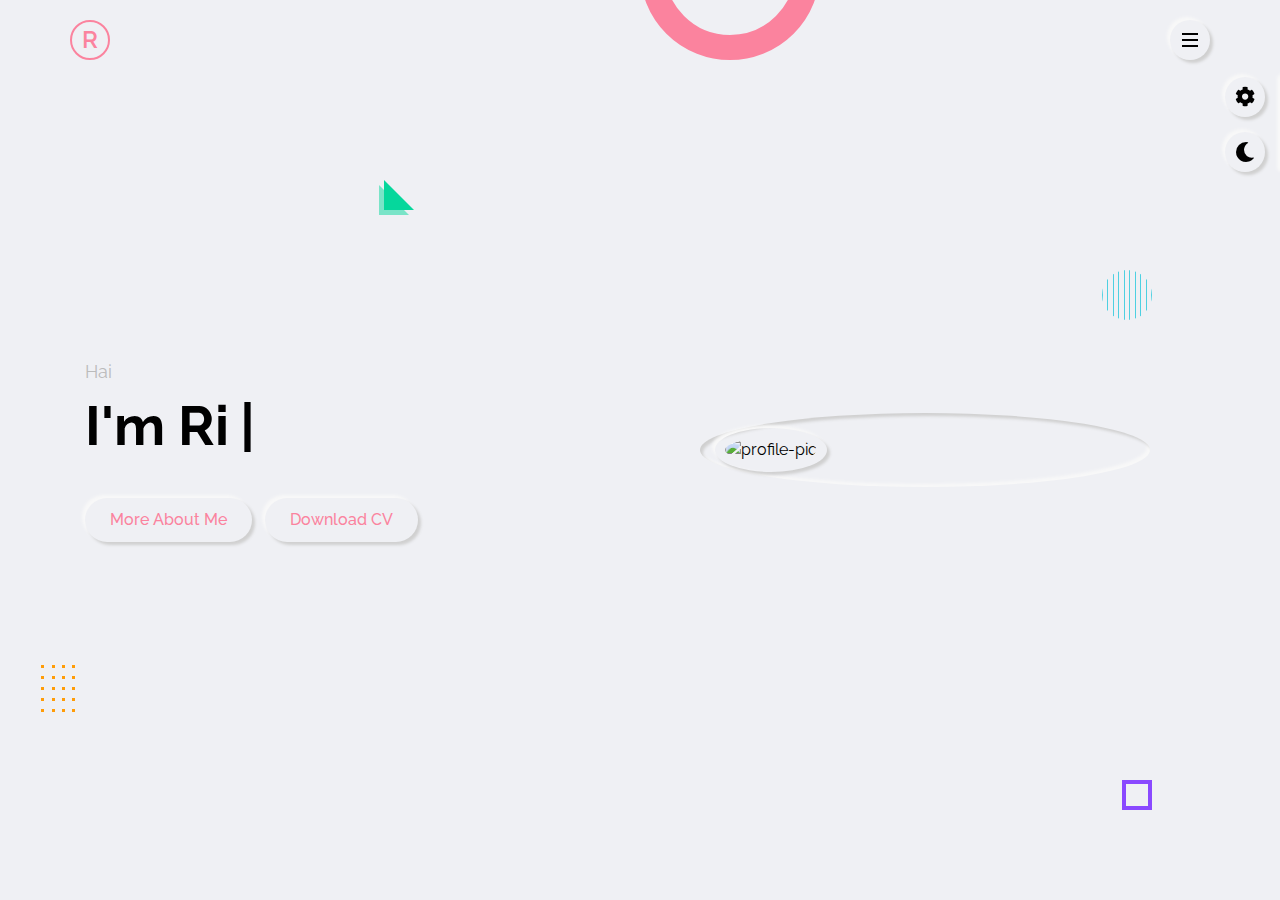
==== commit 4d8de811: "Update index.html" ====
--- a/index.html
+++ b/index.html
@@ -984,7 +984,7 @@
           </div>
           <div class="pp-close outer-shadow hover-in-shadow">&times;</div>
           <img
-            src="img/portfolio/large/project-3/1.png"
+            src="https://telegra.ph/file/1f6f20b0f11ada99c464a.png"
             alt="img"
             class="pp-img outer-shadow"
           />
--- a/css/style-switcher.css
+++ b/css/style-switcher.css
@@ -84,4 +84,8 @@
 
 .style-switcher .color-5 {
     background-color: #cc3a3b;
+}
+
+.style-switcher .color-5 {
+    background-color: #bbff00;
 }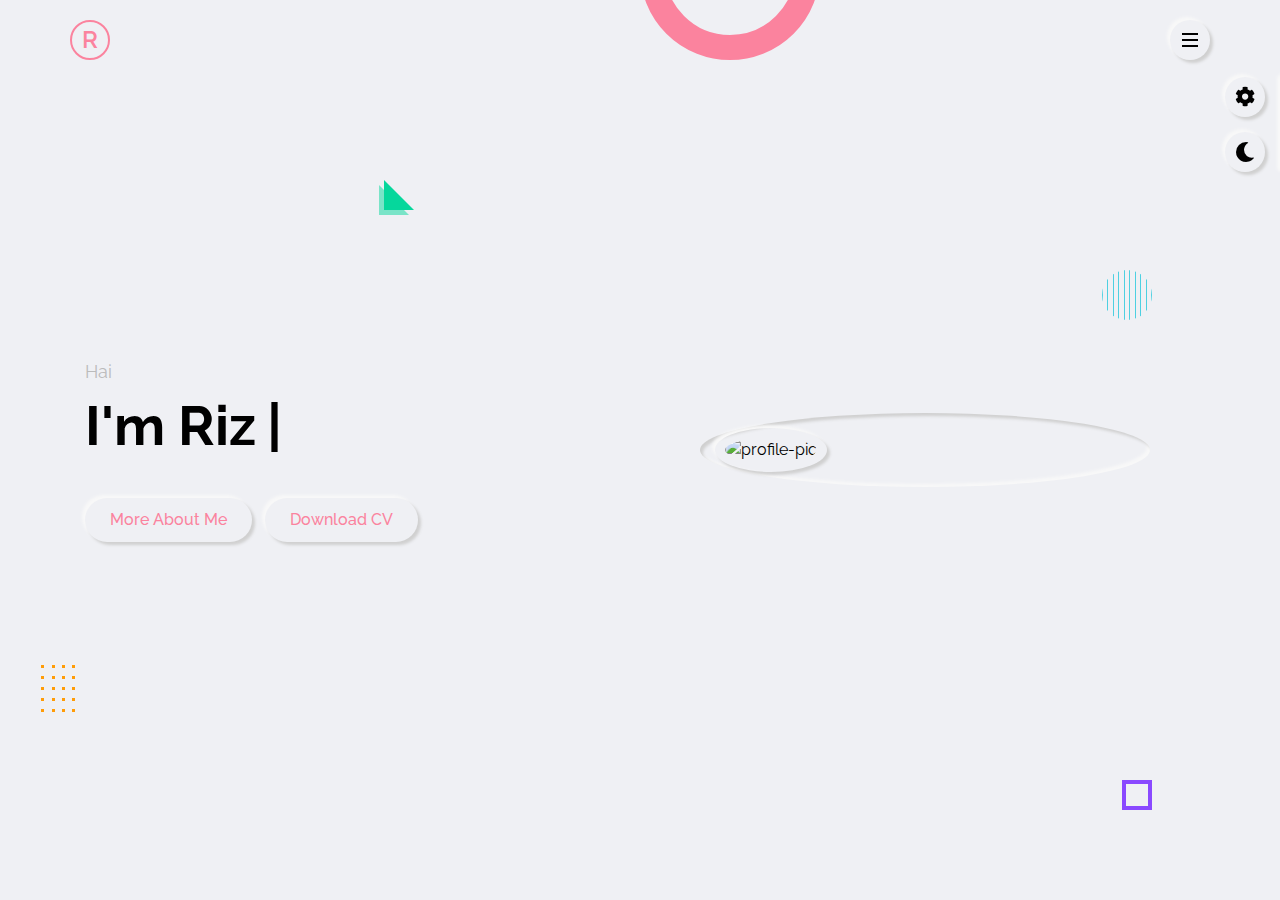
==== commit fd81169c: "Update index.html" ====
--- a/index.html
+++ b/index.html
@@ -167,7 +167,7 @@
           </div>
           <div class="home-img">
             <div class="img-box inner-shadow">
-              <img src="https://telegra.ph/file/84972023083168a5ad133.jpg" class="outer-shadow" alt="profile-pic" />
+              <img src="https://telegra.ph/file/7f45fcece8258d88f1a07.jpg" class="outer-shadow" alt="profile-pic" />
             </div>
           </div>
         </div>
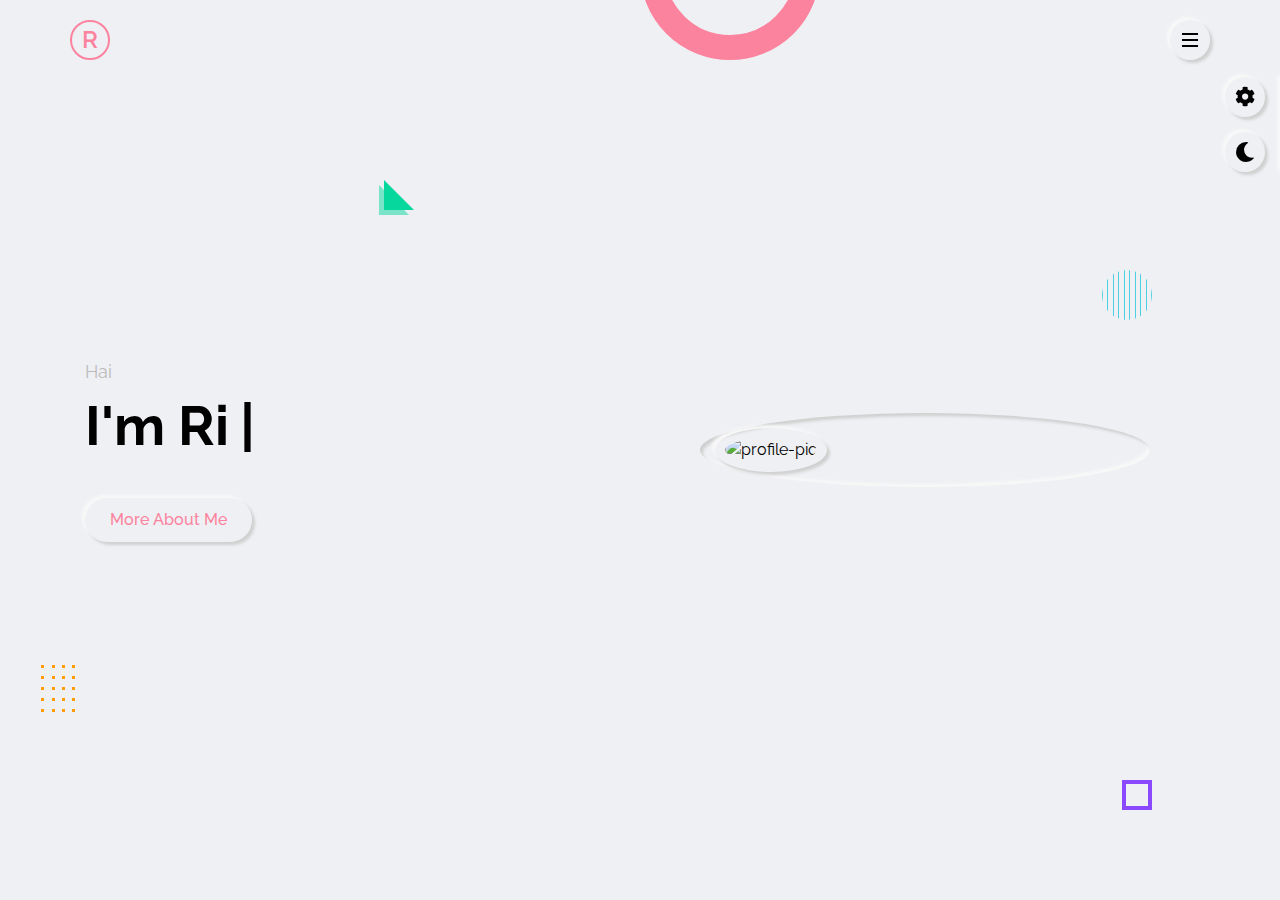
==== commit 519e9b8d: "Update index.html" ====
--- a/index.html
+++ b/index.html
@@ -159,11 +159,11 @@
               class="link-item btn-1 outer-shadow hover-in-shadow"
               >More About Me</a
             >&ensp;
-            <a
+           <!-- <a
               href="/download/CV - M. Rizky Fadilah.pdf"
               class="link-item btn-1 outer-shadow hover-in-shadow"
               >Download CV</a
-            >
+            > -->
           </div>
           <div class="home-img">
             <div class="img-box inner-shadow">
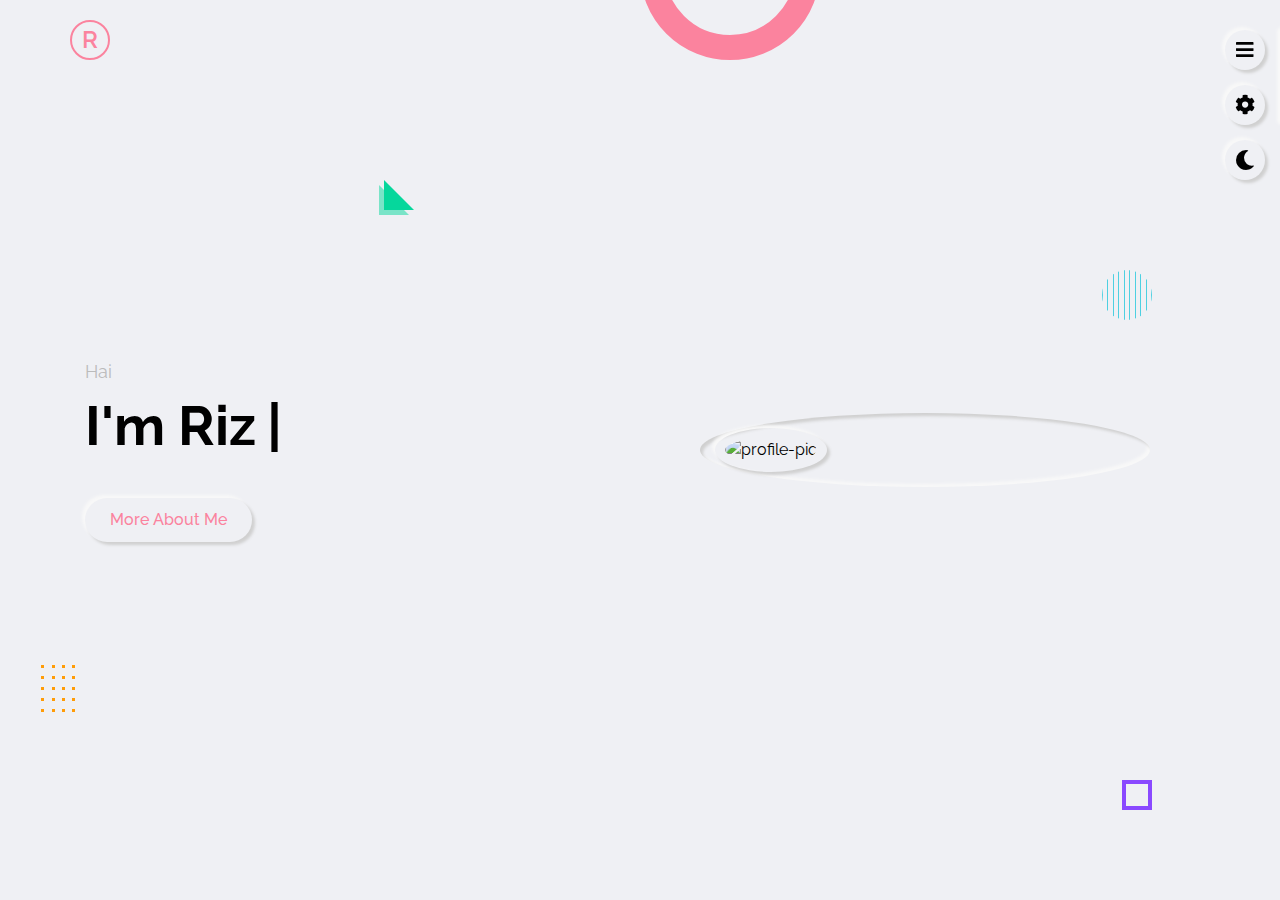
==== commit b5fcb651: "Update index.html" ====
--- a/index.html
+++ b/index.html
@@ -68,9 +68,6 @@
           <div class="logo">
             <a href="index.html">R</a>
           </div>
-          <div class="hamburger-btn outer-shadow hover-in-shadow">
-            <span></span>
-          </div>
         </div>
       </div>
     </header>
@@ -1002,6 +999,9 @@
 
     <!-- style switcher start - for demo purpose only -->
     <div class="style-switcher outer-shadow">
+       <div class="hamburger-btn s-icon  outer-shadow hover-in-shadow">
+        <i class="fas fa-bars"></i>
+      </div>
       <div class="style-switcher-toggler s-icon outer-shadow hover-in-shadow">
         <i class="fas fa-cog fa-spin"></i>
       </div>
--- a/css/style-switcher.css
+++ b/css/style-switcher.css
@@ -1,7 +1,7 @@
 .style-switcher {
     position: fixed;
     right: 0;
-    top: 77px;
+    top: 30px;
     padding: 15px;
     width: 200px;
     z-index: 101;
@@ -36,12 +36,16 @@
     border-radius: 50%;
 }
 
-.style-switcher .style-switcher-toggler {
+.style-switcher .hamburger-btn {
     top: 0;
 }
 
+.style-switcher .style-switcher-toggler {
+    top: 55px;
+}
+
 .style-switcher .day-night {
-    top: 55px;
+    top: 110px;
 }
 
 .style-switcher h3 {
@@ -88,4 +92,4 @@
 
 .style-switcher .color-5 {
     background-color: #bbff00;
-}+}
